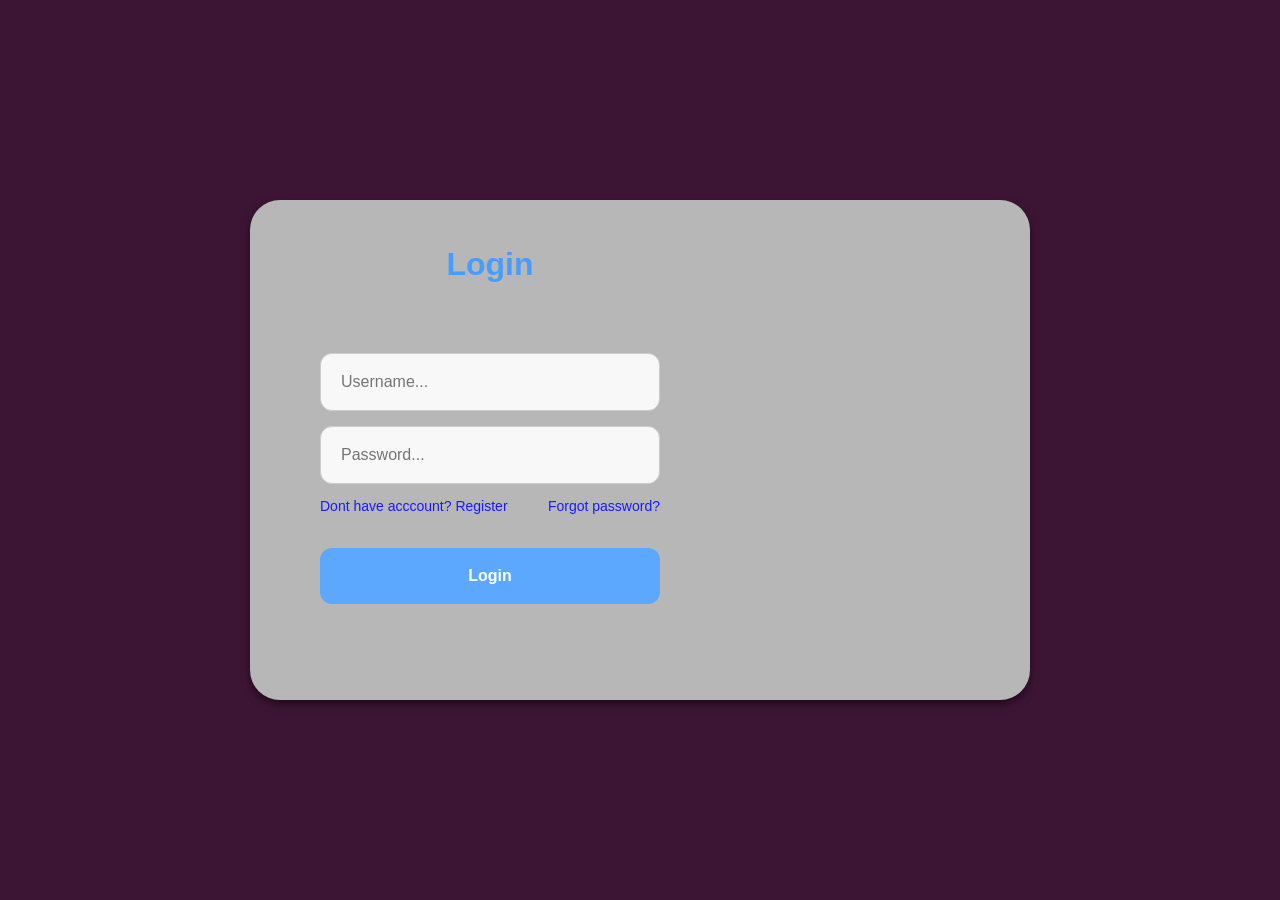
==== index.html @ bed1cb2c "upload" ====
<!DOCTYPE html>
<html lang="en">
<head>
    <meta charset="UTF-8">
    <meta name="viewport" content="width=device-width, initial-scale=1.0">
    <title>Sign in</title>
    <link rel="stylesheet" href="style.css">    
</head>
<body>
    <main>
        <div class="login-card">
            <div class="kiri">
            <h2>Login</h2>
                <form action="/tugasahir/home.html" method="get">
                    <input type="text" id="username" placeholder="Username...">
                    <input type="password" id="password" placeholder="Password...">

                    <div class="registforgot">
                        <div class="register">
                            <a href="regist.html">Dont have acccount? Register</a>
                        </div>

                        <div class="forgot">
                            <a href="forgot.html">Forgot password?</a>
                        </div>
                    </div>

                    <button type="submit" onclick="LoginPage(event)">Login</button>
                </form>
            </div>
                
            <div class="kanan">
                <div id="fotocard"></div>
            </div>
        </div>
    </main>
    <script src="script.js"></script>
</body>
</html>
---- style.css ----
* {
    margin: 0;
    padding: 0;
    font-family: Arial, sans-serif;
    box-sizing: border-box;
    line-height: 1.5;
    scroll-behavior: smooth;
}

body, html {
    background-color: #3d1534;
    min-height: 100vh;
    display: flex;
    flex-direction: column;
    width: 100%;
    height: 100%;
}

main {
    flex: 1;
    display: flex;
    justify-content: center;
    align-items: center;
}
.login-card {
    display: flex;
    background-color: rgb(183, 183, 183);
    border-radius: 30px;
    overflow: hidden;
    box-shadow: 0 4px 8px rgba(0, 0, 0, 0.5);
}

.kiri {
    display: flex;
    align-items: center;
    text-align: center;
    flex-direction: column;
    padding: 40px;
    width: 480px;
    height: 500px;
}

.kiri h2 {
    font-size: 2rem; 
    color: rgb(71, 157, 255);
    margin-bottom: 10px;
}

.kiri form {
    display: flex;
    flex-direction: column; 
    gap: 15px;
    margin-top: 55px;
    width: 100%;
    align-items: center;
}

.kiri a {
    font-size: smaller;
    text-decoration: none;
    align-self: flex-end;
}

.kiri a:hover {
    text-decoration: underline;
}

.registforgot {
    display: flex;
    justify-content: space-between;
    width: 85%;       
    margin-top: -5px;    
    margin-bottom: 5px; 
}

.register a, 
.forgot a {
    font-size: 14px;
    color: #1a1aff;
    text-decoration: none;
}

.register a:hover, 
.forgot a:hover {
    text-decoration: underline;
}

.kanan {
    display: flex;
}

#fotocard {
    width: 300px;
    height: 100%;
    background-size: cover;
    background-position: center;
    display: block;
    animation: gantiFoto 15s infinite; 
}

input[type="text"],
input[type="password"]
 {
    padding: 16px 20px;
    border-radius: 12px;
    border: 1px solid #ccc;
    outline: none;
    width: 85%;
    font-size: 16px;
    background-color: rgba(255, 255, 255, 0.9);
}

button[type="submit"] {
    padding: 16px;
    border-radius: 12px;
    border: none;
    background-color: rgb(92, 168, 255);
    font-weight: bold;
    cursor: pointer;
    margin-top: 10px;
    transition: all 0.2 ease;
    color: white;
    width: 85%;
    font-size: 16px
}

.foto {
    width: 100%;
    max-width: 250px;
    border-radius: 50%;
    height: auto;
    object-fit: cover;
}

nav {
    background-color: #011936;
    padding: 8px 25px;
    text-align: center;
    user-select: none;
    font-size: small;
    display: flex;
    align-items: center;
    height: 40px;
    position: sticky;
    top: 0;
    z-index: 1000;
    justify-content: space-between;
}

.nav-name a, .nav-play a {
    display: flex;
    color: #ffffff;
    font-size: medium;
    text-decoration: none;
}

.nav-play a:hover {
    text-decoration: underline;
}

.container {
    display: flex;
    align-items: flex-start;
    flex-wrap: wrap;
    gap: 40px;
    margin: 30px;
    border: none;
    background-color: #011936;
    border-radius: 20px;
    padding: 15px;
}

.bio {
    min-width: 280px;
    flex: 1;
    color: white;
    text-shadow: 0.5px 0.5px 1px rgb(255, 255, 255);
    word-break: break-word;
}

.contact-section {
    display: flex;
    align-items: stretch;
    flex-wrap: wrap;
    gap: 20px;              
    margin: 20px 30px;
}

.kontaki, .spotify-box {
    background-color: #011936;
    color: white;
    text-align: left;
    border-radius: 10px;
    padding: 15px 20px;
    flex: 1;                
    min-width: 280px;  
}

.spotify-box h1 {
    font-size: 1.5rem;
    margin-top: 0;
    margin-bottom: 20px
}

.detail-bio h3 {
    font-size: 1rem;
    font-weight: normal;
    margin: 8px 0;
}

.kontaki a {
    color: blue;
    text-decoration: none;
    word-break: break-all;
}

.kontaki a:hover {
    text-decoration: underline;
}



.spotify-wrapper {
    display: flex;
    flex-direction: column; 
    gap: 10px;                        
    max-width: 100%;
}

span {
    font-weight: bold;
}

footer {
    text-align: center;
}

.container2 {
    display: flex;
    flex-direction: column;
    align-items: flex-start;
    padding: 0 30px 30px 30px;
    margin: 20px auto;
    width: 90%;
    max-width: 1200px;
    border-radius: 30px;
    border: none;
    background-color: black;
    gap: 30px;
}

.container2 h1 {
    margin: 0;
    font-size: xxx-large;
    color: #ffffff;
}

.header-playlist {
    display: flex;
    flex-direction: row;
    align-items: center;
    width: 100%;
    background: #380000;
    background: linear-gradient(0deg, rgba(56, 0, 0, 1) 0%, rgba(110, 0, 0, 1) 35%, rgba(255, 0, 0, 1) 100%);
    box-shadow: 0 4px 8px rgba(0, 0, 0, 0.5);
    margin-left: -30px;
    margin-right: -30px;
    width: calc(100% + 60px);
    padding: 20px 20px;
    border-top-left-radius: 30px;
    border-top-right-radius: 30px;
}

.header-playlist1 {
    display: flex;
    flex-direction: row;
    align-items: center;
    width: 100%;
background: #00121f;
background: linear-gradient(0deg, rgba(0, 18, 31, 1) 0%, rgba(0, 77, 110, 1) 20%, rgba(0, 129, 176, 1) 100%);
    box-shadow: 0 4px 8px rgba(0, 0, 0, 0.5);
    margin-left: -30px;
    margin-right: -30px;
    width: calc(100% + 60px);
    padding: 20px 20px;
    border-top-left-radius: 30px;
    border-top-right-radius: 30px;
}

.playtextkiri {
    display: flex;
    text-align: left;
}

.playtextkanan p    {
    flex: 1;
    display: flex;
    flex-direction: column;
    color: white;
}

.playlistbox1 {
    display: flex;
    justify-content: space-between;
    align-items: flex-start;
    width: 100%;
    gap: 20px;
    margin-top: 10px;
}

.kiribox, .kananbox {
    flex: 1;
    display: flex;
    flex-direction: column;
    gap: 10px;
}

#foto2 {
 object-fit: cover;
    width: 100%;
    max-width: 250px;
    margin: 20px 30px 20px 20px; 
    height: auto;
    box-shadow: 0 4px 8px rgba(0, 0, 0, 0.5);
}

.playlistbox {
    display: flex;
    justify-content: space-between;
    align-items: center;
    width: 100%;
    gap: 20px;
    margin-top: 10px;
}

.play-card {
    flex: 1; 
    height: 150px;
    background-size: cover;
    background-position: center;
    border-radius: 15px;
    display: flex;
    justify-content: center; 
    align-items: center;    
    text-decoration: none;   
    transition: transform 0.3s ease, box-shadow 0.3s ease;
    box-shadow: 0 4px 10px rgba(0, 0, 0, 0.3);
    position: relative;
    overflow: hidden;
}

.play-card span {
    color: white;
    font-size: 1.4rem;
    font-weight: bold;
    text-shadow: 2px 2px 4px rgba(0, 0, 0, 0.8); 
    z-index: 2;
}

.play-card:hover {
    transform: scale(1.02); 
    box-shadow: 0 8px 20px rgba(0, 0, 0, 0.5);
    cursor: pointer;
}



/* minta buatin ai biar responsive */

@media (max-width: 768px) {
    .container {
        flex-direction: column; /* Menyusun foto di atas dan teks bio di bawah */
        text-align: center;     /* Membuat teks menjadi rata tengah di HP */
        margin: 15px;
        gap: 15px;
        align-items: center;
    }

    .foto {
        max-width: 180px; /* Memperkecil ukuran foto di layar HP agar rapi */
    }

    .contact-section {
        flex-direction: column; /* Menyusun kontak, biodata, spotify berurutan ke bawah */
        margin: 15px;
    }

    .kontaki, .spotify-wrapper {
        width: 100%; /* Memaksa lebar penuh memenuhi layar HP */
    }
}



@keyframes gantiFoto {
    /* Foto 1 (Tampil dari detik ke-0 sampai ke-1.5) */
    0%, 30% {
        background-image: url('https://i.pinimg.com/736x/90/94/32/909432ed073efd87062ab816c5284be4.jpg');
    }
    
    /* Foto 2 (Tampil dari detik ke-1.6 sampai ke-3.3) */
    33%, 63% {
        background-image: url('https://i.pinimg.com/736x/1e/13/3d/1e133d7dd4767b11645f1f65b9d25139.jpg');
    }
    
    /* Foto 3 (Tampil dari detik ke-3.4 sampai ke-4.8) */
    66%, 96% {
        background-image: url('https://i.pinimg.com/736x/5e/1b/f8/5e1bf8bad9c7148f6ca92f1a4b2f0ec9.jpg');
    }
    
    /* Kembali bersiap ke Foto 1 pada detik ke-5 */
    100% {
        background-image: url('https://i.pinimg.com/736x/90/94/32/909432ed073efd87062ab816c5284be4.jpg');
    }
}
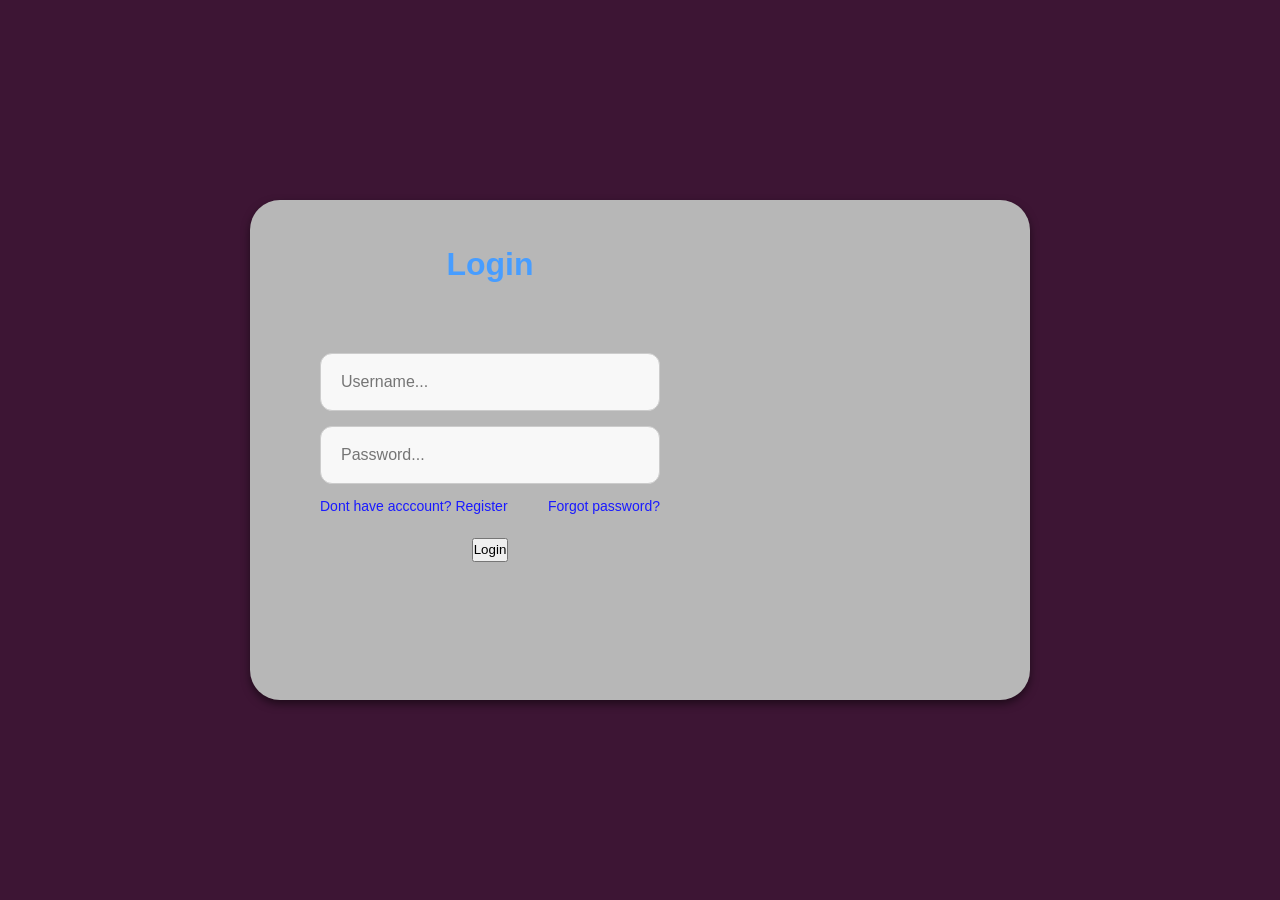
==== commit c8d3063b: "yyy" ====
--- a/index.html
+++ b/index.html
@@ -11,7 +11,7 @@
         <div class="login-card">
             <div class="kiri">
             <h2>Login</h2>
-                <form action="/tugasahir/home.html" method="get">
+                <form>
                     <input type="text" id="username" placeholder="Username...">
                     <input type="password" id="password" placeholder="Password...">
 
@@ -25,7 +25,7 @@
                         </div>
                     </div>
 
-                    <button type="submit" onclick="LoginPage(event)">Login</button>
+                    <button type="button" onclick="LoginPage(event)">Login</button>
                 </form>
             </div>
                 
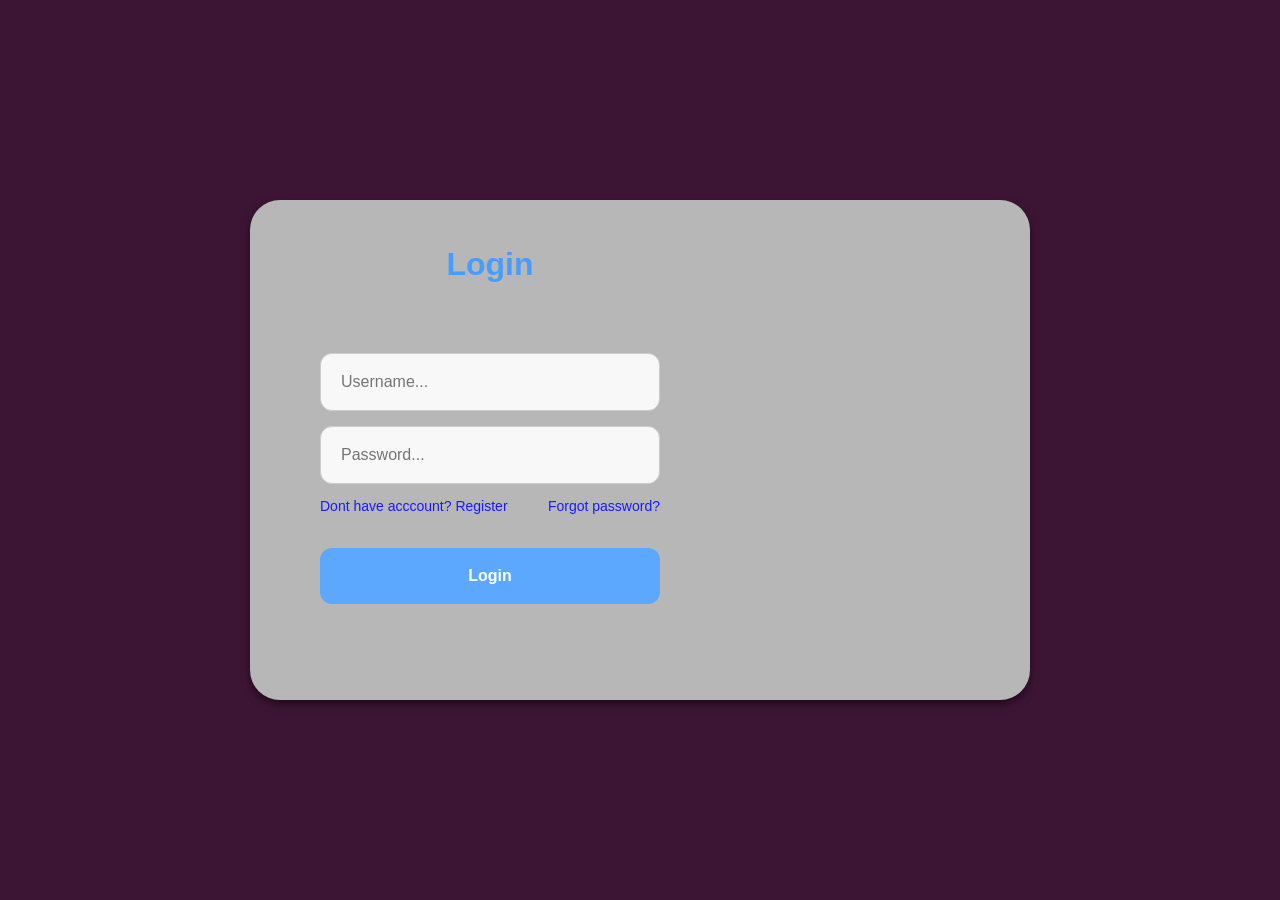
==== commit 8202bd90: "ubah dei wae" ====
--- a/index.html
+++ b/index.html
@@ -25,7 +25,7 @@
                         </div>
                     </div>
 
-                    <button type="button" onclick="LoginPage(event)">Login</button>
+                    <button type="button" class="button-login" onclick="LoginPage(event)">Login</button>
                 </form>
             </div>
                 
--- a/style.css
+++ b/style.css
@@ -110,7 +110,7 @@
     background-color: rgba(255, 255, 255, 0.9);
 }
 
-button[type="submit"] {
+.button-login {
     padding: 16px;
     border-radius: 12px;
     border: none;
@@ -118,7 +118,7 @@
     font-weight: bold;
     cursor: pointer;
     margin-top: 10px;
-    transition: all 0.2 ease;
+    transition: all 0.2s ease;
     color: white;
     width: 85%;
     font-size: 16px
